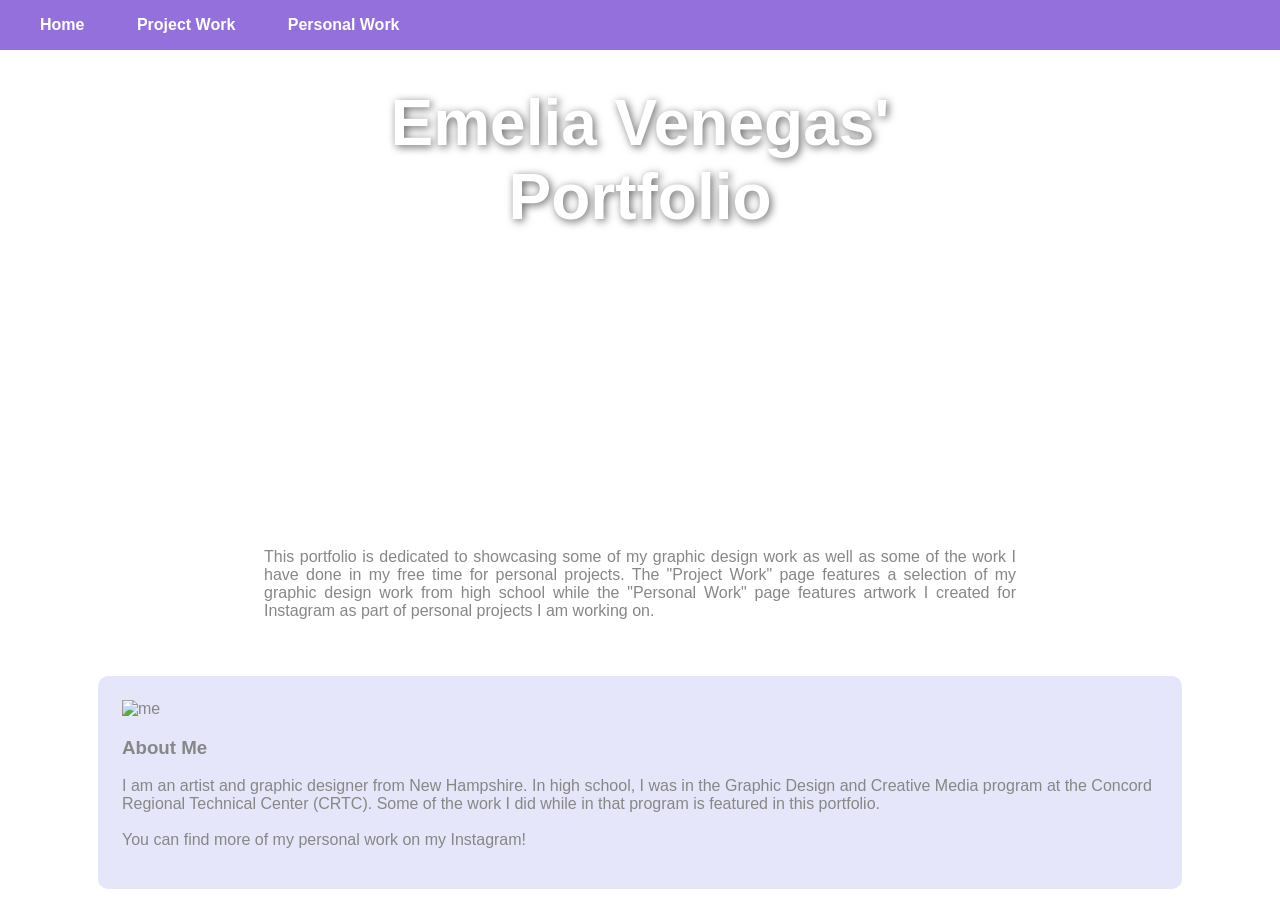
==== index.html @ c72a60d6 "Add files via upload" ====
<!DOCTYPE html>
<html lang="en">
<head>
    <title>Portfolio</title>

    <!-- Character encoding -->
    <meta charset="UTF-8">

    <!-- Viewport settings for mobile responsiveness -->
    <meta name="viewport" content="width=device-width, initial-scale=1.0">
    <link rel="stylesheet" href="style.css">
</head>

<body>
    <!-- Navigation bar -->
    <nav>
        <a href="index.html">Home</a>
        <a href="school.html">Project Work</a>
        <a href="personal.html">Personal Work</a>
    </nav>

    <!-- Hero section with heading/subheading -->
    <div class="hero">
        <br>
        <br>
        <h1>Emelia Venegas'<br>Portfolio</h1>
    </div>

    <!-- Intro paragraph -->
    <p class="intro">
        This portfolio is dedicated to showcasing some of my graphic design work as well as some of the work I have done in my free time for personal projects. The "Project Work" page features a selection of my graphic design work from high school while the "Personal Work" page features artwork I created for Instagram as part of personal projects I am working on.
    </p>

    <!-- Card container -->
    <div class="box">
        <!-- Card 1 -->
        <div class="card">
            <img src=" " alt="me">
            <h3>About Me</h3>
            <p>
                I am an artist and graphic designer from New Hampshire. In high school, I was in the Graphic Design and Creative Media program at the Concord Regional Technical Center (CRTC). Some of the work I did while in that program is featured in this portfolio.
                <br>
                <br>
                You can find more of my personal work on my Instagram!
            </p>
        </div>
        <!-- End of Card 1 -->

    </div>
    <!-- End of card container -->
</body>

</html>
---- style.css ----
* {
        box-sizing: border-box;
    }

    body {
        color: #878787;
        margin: 0;
        font-family: sans-serif;
        text-align: center;
    }

    nav {
        background: #9370DB;
        padding: 1rem;
        text-align: left;
    }

    nav a {
        color: #FFFFFF;
        text-decoration: none;
        font-size: 1rem;
        margin: 0 1.5rem; 
        font-weight: bold;
    }

    @media (max-width: 600px) {
    nav {
        text-align: center;
        padding: 0.75rem;
    }
    
    nav a {
        display: block;
        margin: 0.5rem 0;
        padding: 0.75rem;
    }
    }

    @media (min-width: 601px) and (max-width: 900px) {
    nav {
        text-align: center;
        padding: 0.3rem;
    }
    
    nav a {
        display: block;
        margin: 0.3rem 0;
        padding: 0.5rem;
    }
    }

    h1 {
        font-size: clamp(2rem, 5vw, 4.5rem);
        color: white;
        text-shadow: 2px 2px 8px rgba(0, 0, 0, 0.6);
        margin: 0;
    }

    h2 {
        font-size: clamp(1.2rem, 2.5vw, 1.75rem); 
        color: white;
        text-shadow: 2px 2px 8px rgba(0, 0, 0, 0.6);
    }

    img {
        width: 100%;
        object-fit: cover;
    }

    .hero {
        min-height: 50vh;
        background: url("imgs/sketchbook.jpg") no-repeat center;
        background-size: cover;
    }

    .intro {
        max-width: 800px;
        margin: 3rem auto;
        padding: 0 1.5rem; 
        font-size: clamp(1rem, 1.2vw, 1.25rem);
        text-align: justify;
    }

    .box {
         display: flex;
         flex-wrap: wrap;
         max-width: 1100px;
         margin: auto;
    }

    .card {  
        background: #E6E6FA;
        padding: 1.5rem;
        margin: 0.5rem;
        border-radius: 10px;
        text-align: left;
        flex: 1 1 300px;
    }
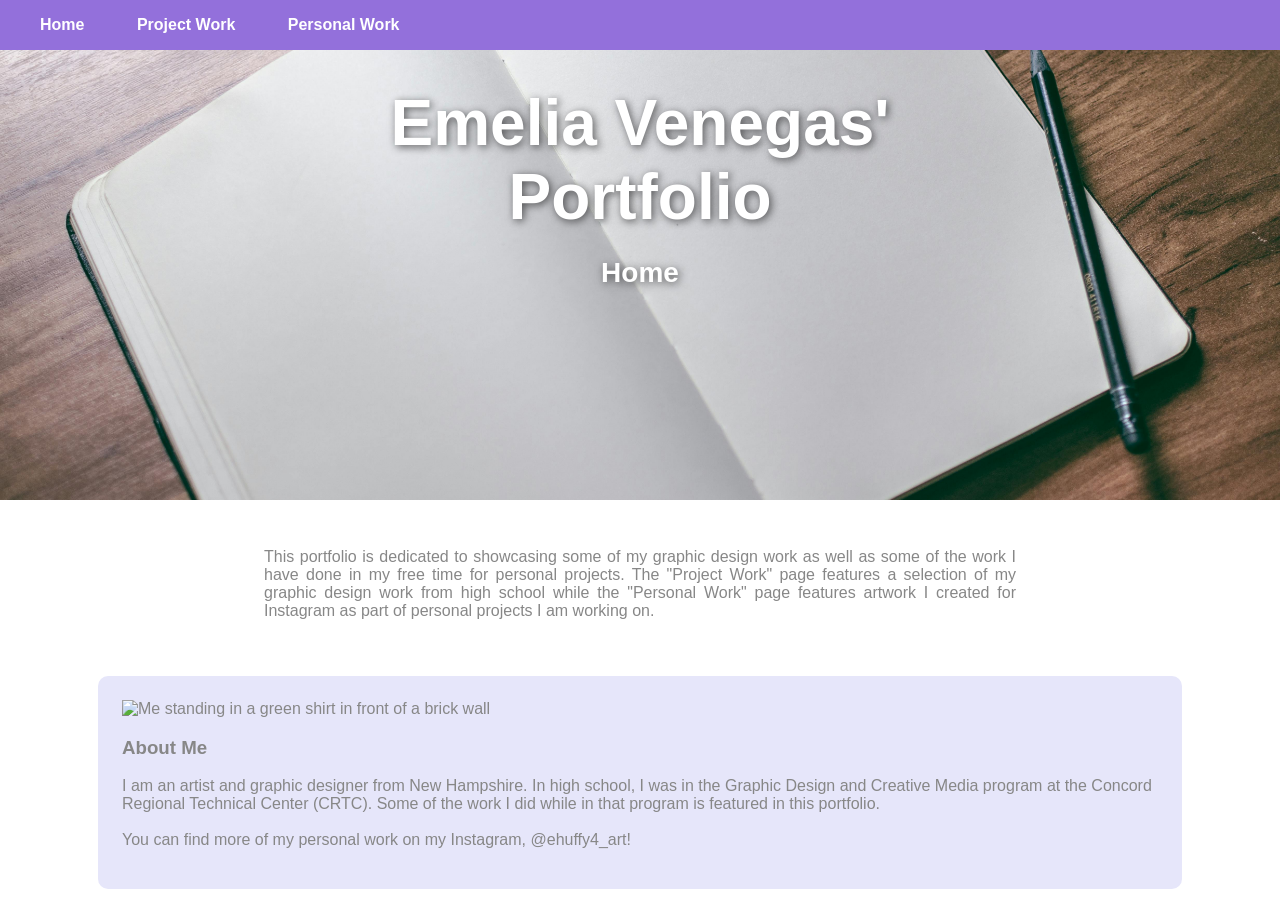
==== commit d183b9bc: "Add files via upload" ====
--- a/index.html
+++ b/index.html
@@ -24,6 +24,7 @@
         <br>
         <br>
         <h1>Emelia Venegas'<br>Portfolio</h1>
+        <h2>Home</h2>
     </div>
 
     <!-- Intro paragraph -->
@@ -35,13 +36,13 @@
     <div class="box">
         <!-- Card 1 -->
         <div class="card">
-            <img src=" " alt="me">
+            <img src="imgs/me.jpg" alt="Me standing in a green shirt in front of a brick wall">
             <h3>About Me</h3>
             <p>
                 I am an artist and graphic designer from New Hampshire. In high school, I was in the Graphic Design and Creative Media program at the Concord Regional Technical Center (CRTC). Some of the work I did while in that program is featured in this portfolio.
                 <br>
                 <br>
-                You can find more of my personal work on my Instagram!
+                You can find more of my personal work on my Instagram, @ehuffy4_art!
             </p>
         </div>
         <!-- End of Card 1 -->
